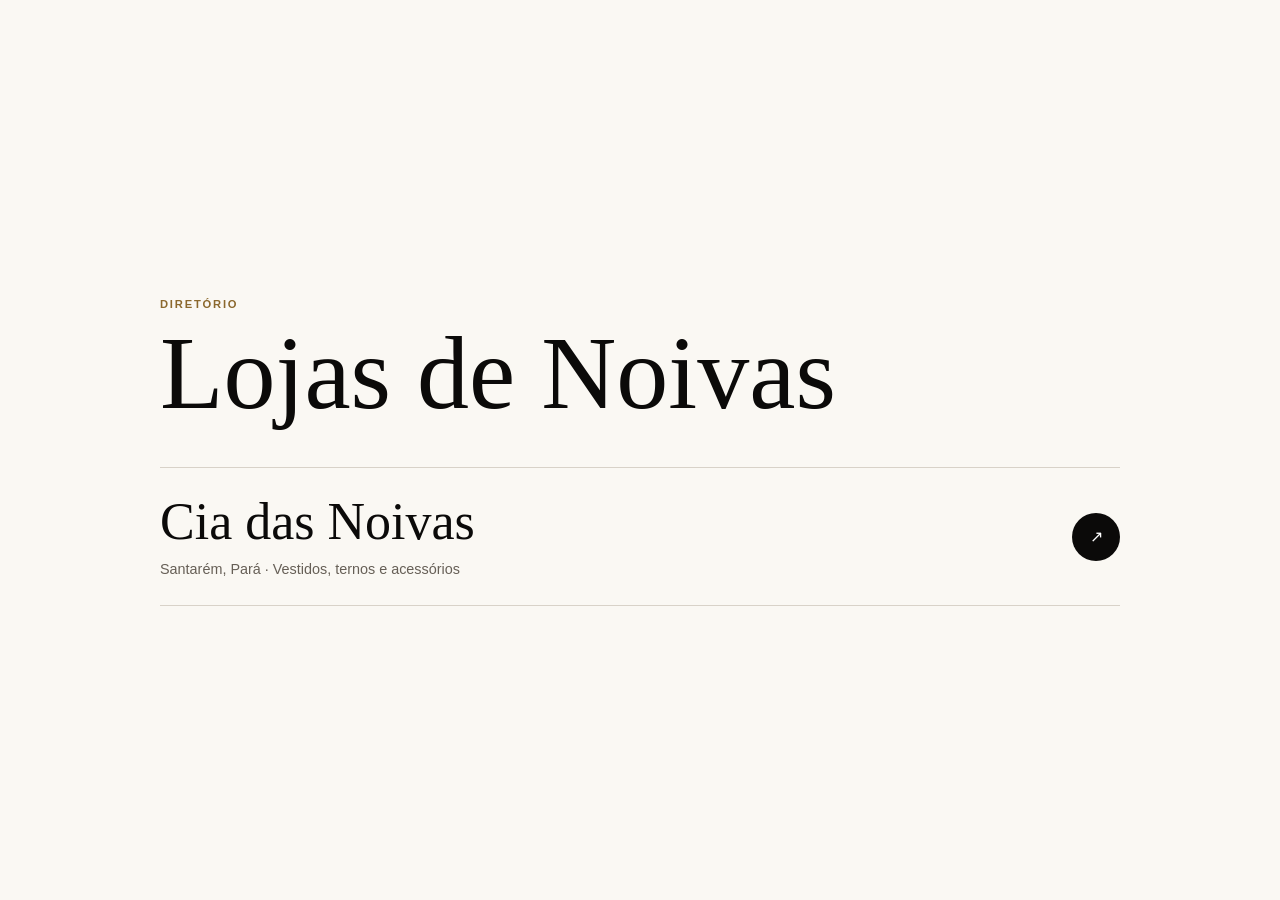
==== index.html @ e34b8be2 "feat: adiciona diretório e página da Cia das Noivas" ====
<!doctype html>
<html lang="pt-BR">
<head>
  <meta charset="utf-8">
  <meta name="viewport" content="width=device-width,initial-scale=1">
  <meta name="description" content="Conheça lojas de noivas e encontre o traje ideal para sua celebração.">
  <title>Lojas de Noivas</title>
  <style>
    *{box-sizing:border-box}body{margin:0;min-height:100svh;display:grid;place-items:center;padding:2rem;background:#faf8f3;color:#0b0a09;font-family:Georgia,serif}.catalog{width:min(960px,100%)}span{font:600 .7rem/1.4 Arial,sans-serif;letter-spacing:.16em;text-transform:uppercase;color:#8b682d}h1{font-size:clamp(3rem,9vw,6.5rem);font-weight:400;line-height:.9;margin:.8rem 0 3rem;text-wrap:balance}.store{display:grid;grid-template-columns:1fr auto;gap:2rem;align-items:center;padding:1.5rem 0;border-block:1px solid #d8d2c8;text-decoration:none;color:inherit}.store h2{font-size:clamp(1.8rem,5vw,3.25rem);font-weight:400;margin:0}.store p{margin:.4rem 0 0;color:#665f56;font:400 .9rem/1.6 Arial,sans-serif}.store b{display:grid;place-items:center;width:3rem;height:3rem;border-radius:50%;background:#0b0a09;color:#fff;font:400 1rem Arial,sans-serif;transition:transform .25s ease}.store:hover b{transform:translate(4px,-4px)}.store:focus-visible{outline:2px solid #9b7738;outline-offset:8px}@media(max-width:520px){.store{gap:1rem}}
  </style>
</head>
<body>
  <main class="catalog">
    <span>Diretório</span>
    <h1>Lojas de Noivas</h1>
    <a class="store" href="cia-das-noivas/">
      <div><h2>Cia das Noivas</h2><p>Santarém, Pará · Vestidos, ternos e acessórios</p></div>
      <b aria-hidden="true">↗</b>
    </a>
  </main>
</body>
</html>
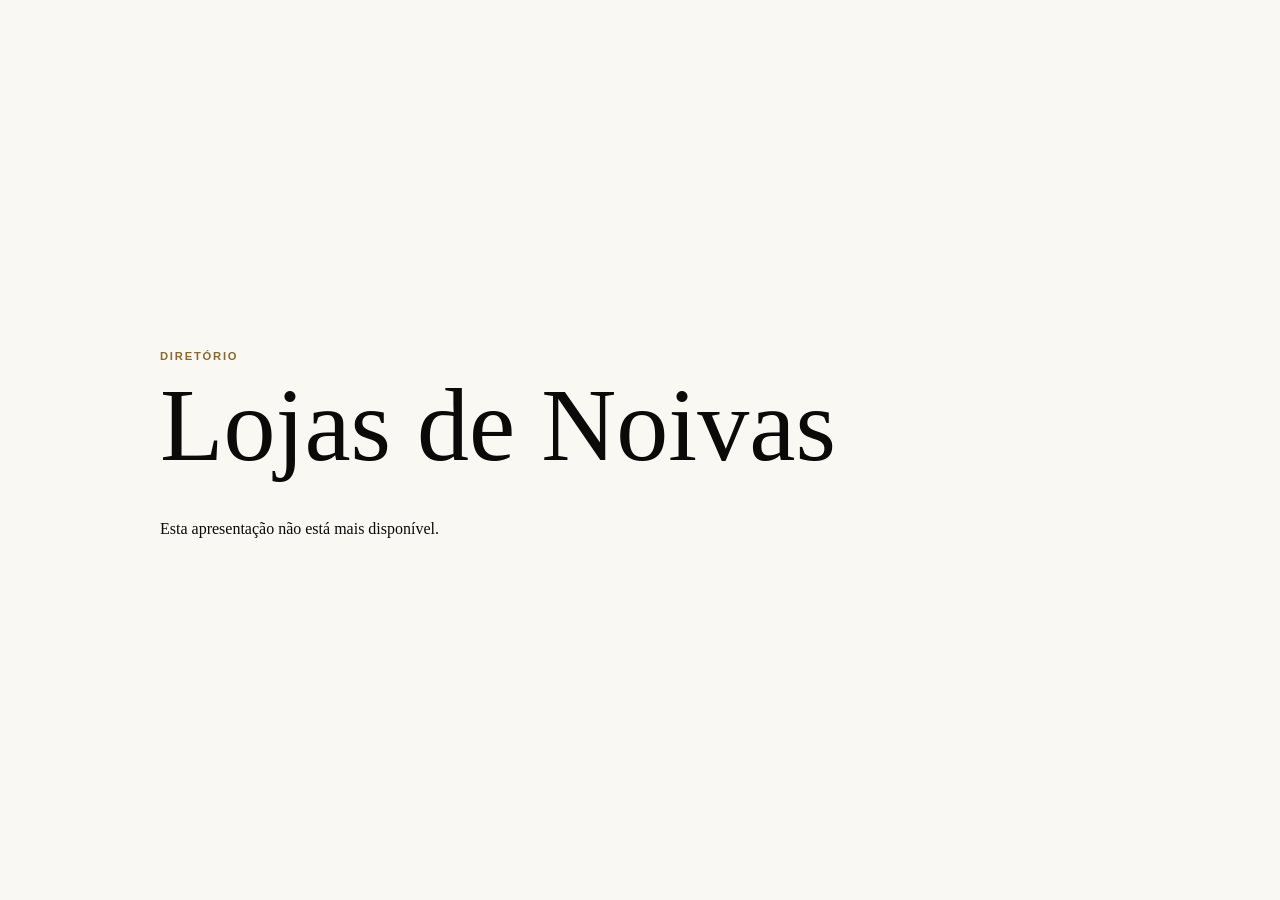
==== commit 78c499d2: "chore: expira página após 24 horas" ====
--- a/index.html
+++ b/index.html
@@ -13,10 +13,18 @@
   <main class="catalog">
     <span>Diretório</span>
     <h1>Lojas de Noivas</h1>
-    <a class="store" href="cia-das-noivas/">
+    <a class="store" href="cia-das-noivas/" data-store="cia-das-noivas" data-expires="2026-09-18T20:18:43Z">
       <div><h2>Cia das Noivas</h2><p>Santarém, Pará · Vestidos, ternos e acessórios</p></div>
       <b aria-hidden="true">↗</b>
     </a>
+    <p id="expired-message" hidden>Esta apresentação não está mais disponível.</p>
   </main>
+  <script>
+    const store = document.querySelector('[data-store="cia-das-noivas"]');
+    if (store && Date.now() >= Date.parse(store.dataset.expires)) {
+      store.remove();
+      document.querySelector('#expired-message').hidden = false;
+    }
+  </script>
 </body>
 </html>
